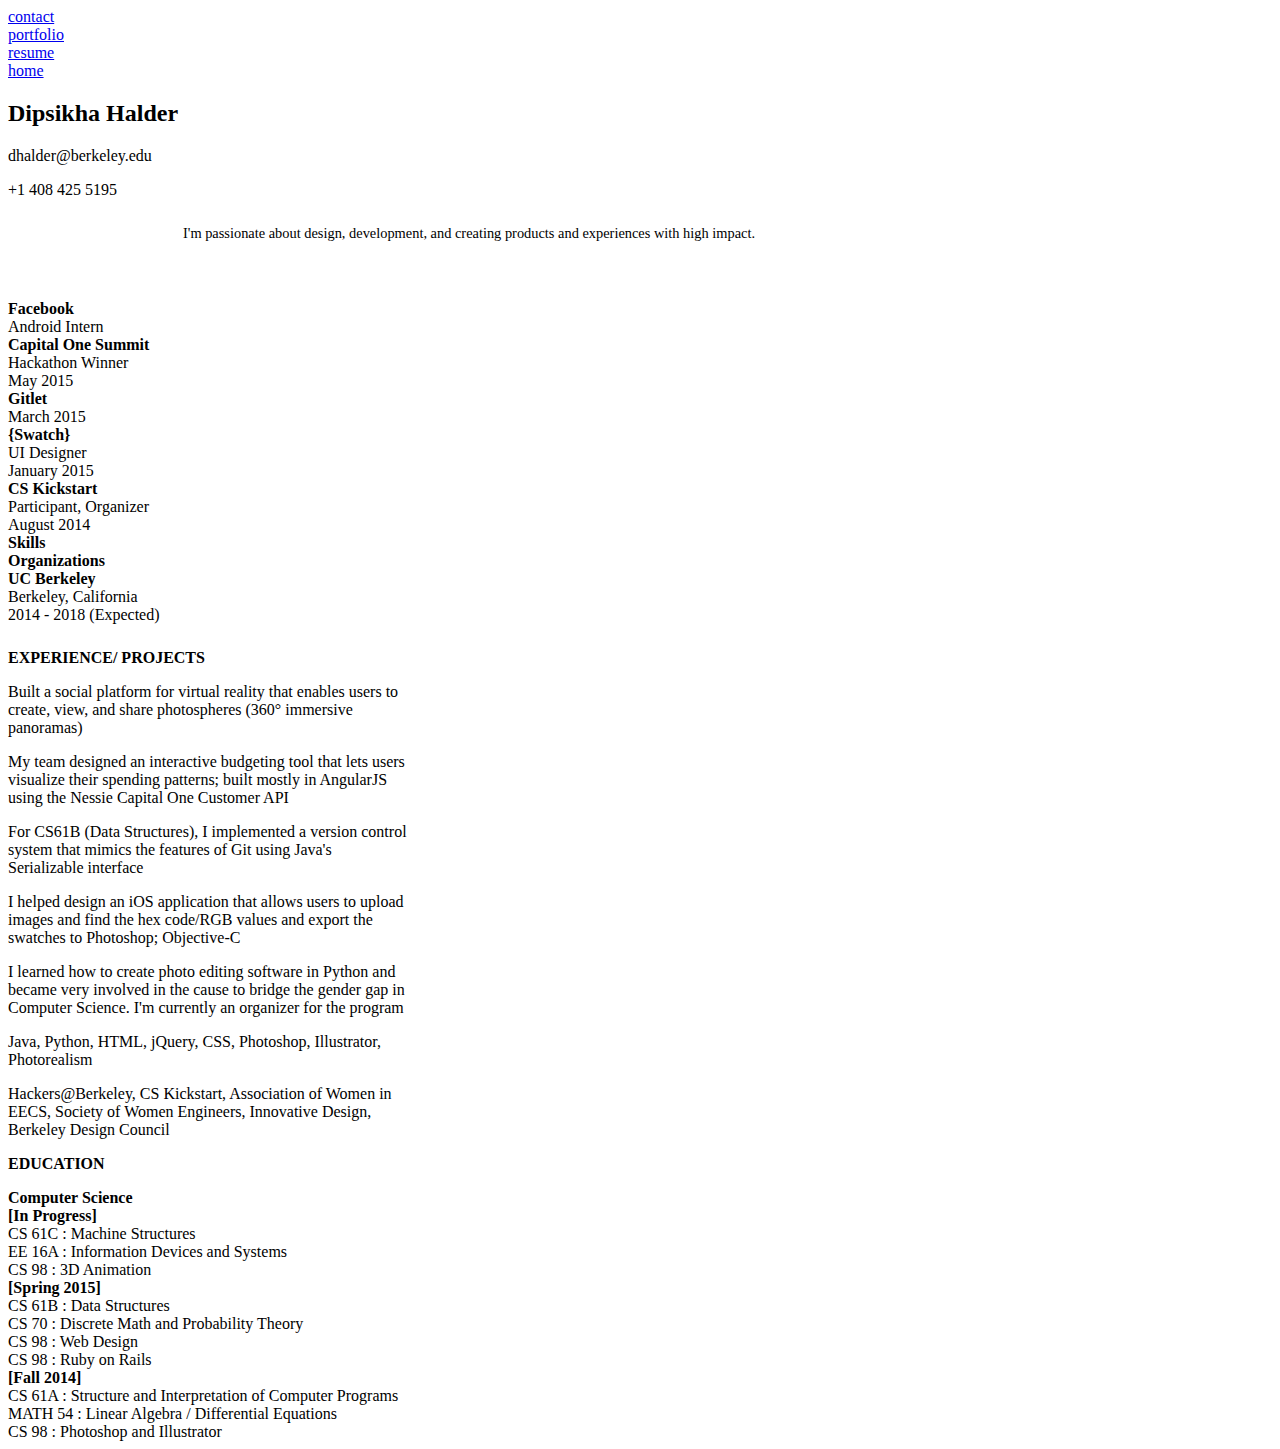
==== resume.html @ 9f43bc84 "Reworded Sphere description" ====
<html>

<head>
<title>Resume</title>
<link href="http://fonts.googleapis.com/css?family=Open+Sans:300" rel="stylesheet" type="text/css">
<link href='http://fonts.googleapis.com/css?family=Oxygen:300' rel='stylesheet' type='text/css'>
<link rel="stylesheet" type="text/css" href="css/resume.css" />
</head>

<body>

	<div class="content" style="margin-right: 300px">
			<div class="topbar">
				<div class="button"><a href="mailto:dhalder@berkeley.edu">contact</a></div>
				<div class="button"><a href="portfolio/">portfolio</a></div>
				<div class="button"><a href="resume.html">resume</a></div>
				<div class="button"><a href="index.html">home</a></div>
			</div>

		<div class="wrapper">
			<div class = "resume-header">
				<p><h2>Dipsikha Halder</h2></p>
				<p>dhalder@berkeley.edu</p>
				<p class = "subtext">+1 408 425 5195</p>
				<div class = "subtext" style="margin-top: 25px; width: 600px; font-size:90%; margin-left: 175px; line-height: 18px">I'm passionate about design, development, and creating products and experiences with high impact.</div></div>
			</div>
		 
		 	


		   <div class="col-2-2">
		     <div class="module-1" style="margin-top: 58px;">
		     		<div class = "Facebook">
						<div class = "subtext"><b>Facebook</b></div>
						<div class = "subtext">Android Intern</div>
					</div>
		     		
		     		<div class = "C1">
						<div class = "subtext"><b>Capital One Summit</b></div>
						<div class = "subtext">Hackathon Winner</div>
						<div class = "subtext">May 2015</div>
					</div>

					<div class = "Gitlet">
						<div class = "subtext"><b>Gitlet</b></div>
						<div class = "subtext">March 2015</div>
					</div>

		   			<div class = "Swatch">
						<div class = "subtext"><b>{Swatch}</b></div>
						<div class = "subtext">UI Designer</div>
						<div class = "subtext">January 2015</div>
					</div>

					<div class = "Kickstart">
						<div class = "subtext"><b>CS Kickstart</b></div>
						<div class = "subtext">Participant, Organizer</div>
						<div class = "subtext">August 2014</div>
					</div>

					<div class = "Skills">
						<div class = "subtext"><b>Skills</b></div>
					</div>

					<div class = "Organizations">
						<div class = "subtext"><b>Organizations</b></div>
					</div>

					<div class = "Education">
						<div class = "subtext"><b>UC Berkeley</b></div>
						<div class = "subtext">Berkeley, California</div>
						<div class = "subtext">2014 - 2018 (Expected)</div>
					</div>

		    </div>
		 </div>

		 <div class="col-2-2">
		    <div class="module" style="width: 400px; margin-top: 25px;">
		    	<p><b class="start">EXPERIENCE/ PROJECTS</b></p>

		    	<p>Built a social platform for virtual reality that enables users to create, view, and share photospheres (360&#176 immersive panoramas) </p>

		    	<p>My team designed an interactive budgeting tool that lets users visualize their spending patterns; built mostly in AngularJS using the Nessie Capital One Customer API</p>

		    	<p>For CS61B (Data Structures), I implemented a version control system that mimics the features of Git using Java's Serializable interface<p>

				<p>I helped design an iOS application that allows users to upload images and find the hex code/RGB values and export the swatches to Photoshop; Objective-C</p>

				<p>I learned how to create photo editing software in Python and became very involved in the cause to bridge the gender gap in Computer Science. I'm currently an organizer for the program</p>

				
				<p>Java, Python, HTML, jQuery, CSS, Photoshop, Illustrator, Photorealism</p>

				<p>Hackers@Berkeley, CS Kickstart, Association of Women in EECS, Society of Women Engineers, Innovative Design, Berkeley Design Council</p>

				<p><b>EDUCATION</b></p>

				<div class = "subtext"><b>Computer Science</b></div>
				<div class = "subtext"><b>[In Progress]</b></div>
				<div class = "subtext">CS 61C : Machine Structures</div>
				<div class = "subtext">EE 16A : Information Devices and Systems</div>
				<div class = "subtext">CS 98 : 3D Animation</div>

				<div class = "subtext"><b>[Spring 2015]</b></div>
				<div class = "subtext">CS 61B : Data Structures</div>
				<div class = "subtext">CS 70 : Discrete Math and Probability Theory</div>
				<div class = "subtext">CS 98 : Web Design</div>
				<div class = "subtext">CS 98 : Ruby on Rails</div>
				<div class = "subtext"><b>[Fall 2014]</b></div>
				<div class = "subtext">CS 61A : Structure and Interpretation of Computer Programs</div>
				<div class = "subtext">MATH 54 : Linear Algebra / Differential Equations</div>
				<div class = "subtext">CS 98 : Photoshop and Illustrator</div>
			
		  </div>
		</div>
	  </div>
	</div>
</body>
</html>
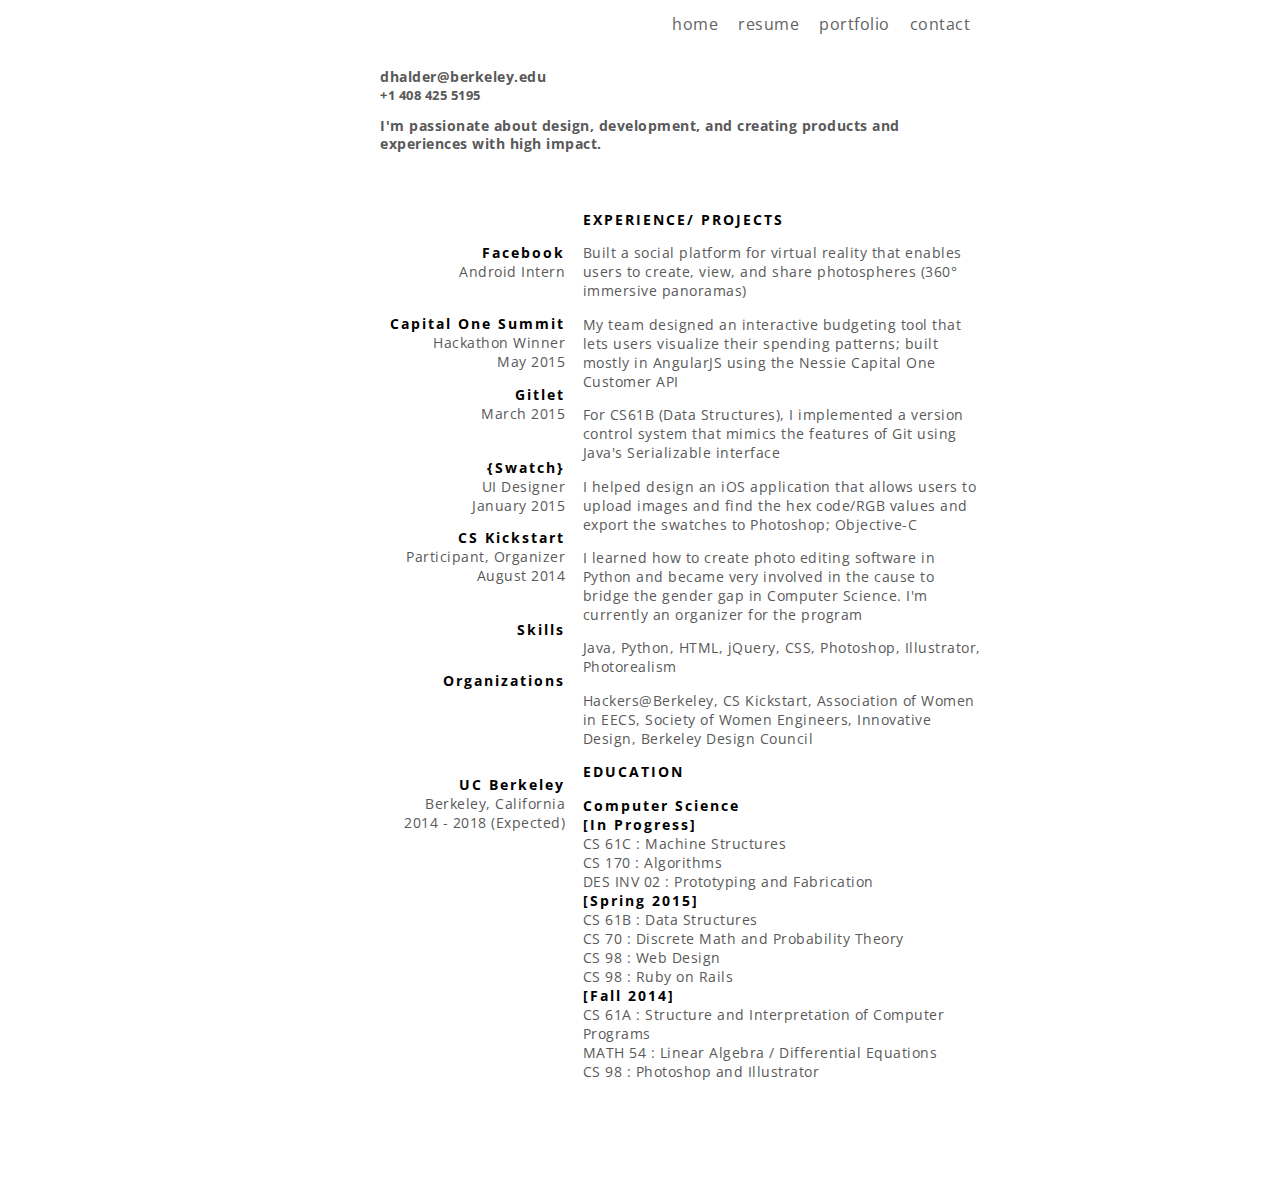
==== commit fa883cb8: "Sphere Portfolio Entry V1" ====
--- a/resume.html
+++ b/resume.html
@@ -1,10 +1,10 @@
 <html>
 
 <head>
-<title>Resume</title>
-<link href="http://fonts.googleapis.com/css?family=Open+Sans:300" rel="stylesheet" type="text/css">
-<link href='http://fonts.googleapis.com/css?family=Oxygen:300' rel='stylesheet' type='text/css'>
-<link rel="stylesheet" type="text/css" href="css/resume.css" />
+	<title>Resume</title>
+	<link href="http://fonts.googleapis.com/css?family=Open+Sans:300" rel="stylesheet" type="text/css">
+	<link href='http://fonts.googleapis.com/css?family=Oxygen:300' rel='stylesheet' type='text/css'>
+	<link rel="stylesheet" type="text/css" href="css/resume.css" />
 </head>
 
 <body>
@@ -19,14 +19,13 @@
 
 		<div class="wrapper">
 			<div class = "resume-header">
-				<p><h2>Dipsikha Halder</h2></p>
-				<p>dhalder@berkeley.edu</p>
-				<p class = "subtext">+1 408 425 5195</p>
-				<div class = "subtext" style="margin-top: 25px; width: 600px; font-size:90%; margin-left: 175px; line-height: 18px">I'm passionate about design, development, and creating products and experiences with high impact.</div></div>
+				
+				<div class = "subtext" style="margin-top: 25px; width: 600px; font-size:90%; margin-left: 175px; line-height: 18px">
+				<br>dhalder@berkeley.edu</br>
+				<p>+1 408 425 5195</p>
+				I'm passionate about design, development, and creating products and experiences with high impact.</div></div>
 			</div>
 		 
-		 	
-
 
 		   <div class="col-2-2">
 		     <div class="module-1" style="margin-top: 58px;">
@@ -99,8 +98,8 @@
 				<div class = "subtext"><b>Computer Science</b></div>
 				<div class = "subtext"><b>[In Progress]</b></div>
 				<div class = "subtext">CS 61C : Machine Structures</div>
-				<div class = "subtext">EE 16A : Information Devices and Systems</div>
-				<div class = "subtext">CS 98 : 3D Animation</div>
+				<div class = "subtext">CS 170 : Algorithms</div>
+				<div class = "subtext">DES INV 02 : Prototyping and Fabrication</div>
 
 				<div class = "subtext"><b>[Spring 2015]</b></div>
 				<div class = "subtext">CS 61B : Data Structures</div>
--- a/css/resume.css
+++ b/css/resume.css
@@ -0,0 +1,171 @@
+body {
+	color: #595959;
+	font-family: Open Sans,'Oxygen', sans-serif;
+	margin: 0; 
+	padding: 0;
+	letter-spacing: 0.5px;
+}
+
+h2 {
+    font-size: 115%;
+    font-weight: bold;
+    text-transform: uppercase;
+    color: black;
+    letter-spacing: 2px;
+}
+
+
+p {
+    font-size:90%;
+    margin-top: 0px;
+}
+
+a {
+    color: #1abc9c;
+}
+
+
+a:link {
+    text-decoration: none;
+}
+
+a:hover {
+    text-decoration: none;
+    color: #16a085;
+
+}
+
+b {
+	color: black;
+	letter-spacing: 2px;
+}
+
+.topbar {
+	position:fixed;
+	top: 0;
+	padding-top: 5px;
+	width: 800;
+	height: 40px;
+	background-color: white;
+	opacity: 0.95;
+	z-index: 100;
+}
+
+.button {
+	display: inline-block;
+	text-align: center;
+	margin: 0px 10px 10px 10px;
+	float: right;
+	margin-top: 7.5px;
+	padding-bottom: 5px;
+}
+
+.button a {
+	color: #595959;
+}
+
+.button a:hover {
+    text-decoration: none;
+    color: #16a085
+}
+
+.content {
+	margin: 50px auto 0 auto;
+	width: 90%;
+}
+
+.content {
+	width: 800px;
+	height: 100%;
+	margin: 0 auto;
+	margin-top: 50px;
+}
+
+.wrapper {
+	margin-right: 150px;
+}
+
+.module {
+  margin: 2.5px;
+  margin-bottom: 25%
+
+}
+
+.module-1 {
+	margin-right: 15px;
+	text-align: right;
+	margin-top: 35px;
+}
+
+
+
+.col-2-2 {
+	width: 50%;
+	float: left;
+  	padding-right: $pad;
+  	.grid &:last-of-type {
+  	padding-right: 5px;
+  	margin-right: 10px;
+  }
+}
+
+
+.subtext {
+	font-size: 85%;
+}
+
+.resume-header {
+	width: 600px;
+	height: 15%;
+	margin: 0 auto;
+	margin-top: 50px;
+	line-height: 0.5;
+	font-weight: bold;
+}
+
+.intro {
+	color: black;
+	margin-top: 25px;
+	width: 600px;
+	line-height: 15px;
+	margin-left: 150px;
+	height: 50px;
+}
+
+br  .start {
+	margin-top: 25px;
+}
+
+.Facebook {
+	margin-bottom: 33px;
+	margin-top: 25px;
+}
+
+.C1 {
+	margin-bottom: 14px;
+}
+
+.Gitlet {
+	margin-bottom: 35px;
+}
+
+.Swatch {
+	margin-bottom: 13px;
+}
+
+.Kickstart {
+	margin-bottom: 35px;
+}
+
+.Skills {
+	margin-bottom: 32px;
+}
+
+.Organizations {
+	margin-bottom: 85px;
+}
+
+.Education {
+
+}
+
